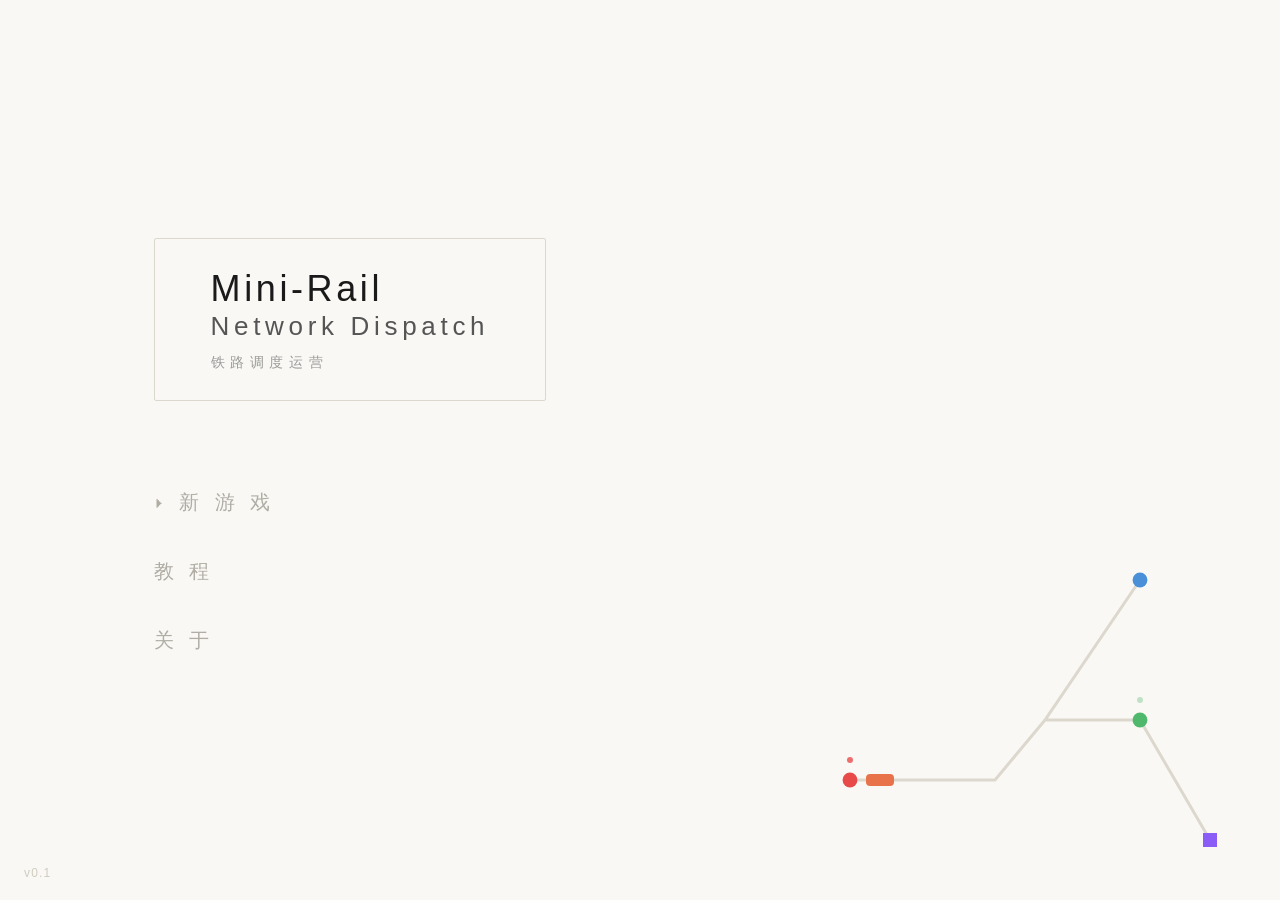
==== index.html @ c8d8d37e "fix: 滑块改用内联oninput替代addEventListener + 存档保存GRID_W/H - cfg-stations/cfg-mapscale 改用 HTML oninput 属性触发" ====
<!DOCTYPE html>
<html lang="zh-CN">
<head>
<meta charset="UTF-8">
<meta name="viewport" content="width=device-width, initial-scale=1.0">
<title>Mini Rail Operations</title>
<link rel="stylesheet" href="style.css">
</head>
<body>

<div id="main-menu" class="menu-overlay">
  <canvas id="menu-canvas"></canvas>
  <div class="menu-content">
    <div class="menu-title-box">
      <div class="menu-title-en1">Mini-Rail</div>
      <div class="menu-title-en2">Network Dispatch</div>
      <div class="menu-title-cn">铁路调度运营</div>
    </div>
    <div class="menu-buttons">
      <button id="menu-new-game" class="menu-btn">&#x2023; 新 游 戏</button>
      <button id="menu-continue" class="menu-btn hidden">继 续 游 戏</button>
      <button id="menu-tutorial" class="menu-btn">教 程</button>
      <button id="menu-settings" class="menu-btn">关 于</button>
    </div>
    <div id="map-config" class="map-config hidden">
      <div class="config-header">新 游 戏</div>
      <div class="config-row">
        <span>山地</span>
        <input type="range" id="cfg-mountain" min="0" max="50" value="20">
        <span id="cfg-mountain-val">20%</span>
      </div>
      <div class="config-row">
        <span>河流</span>
        <input type="range" id="cfg-river" min="0" max="50" value="20">
        <span id="cfg-river-val">20%</span>
      </div>
      <div class="config-row">
        <span>平原</span>
        <span id="cfg-plain-val">60%</span>
      </div>
      <div class="config-row config-future config-section-label">
        ─── 高级选项 ───
      </div>
      <div class="config-row">
        <span>车站</span>
        <input type="range" id="cfg-stations" min="3" max="8" value="4" step="1"
          oninput="cfgStationsVal()">
        <span id="cfg-stations-val">4 个</span>
      </div>
      <div class="config-row">
        <span>地图</span>
        <input type="range" id="cfg-mapscale" min="2" max="10" value="3" step="1"
          oninput="cfgMapscaleVal()">
        <span id="cfg-mapscale-val">57×43</span>
      </div>
      <div class="config-btns">
        <button id="cfg-start" class="menu-btn">开 始 游 戏</button>
        <button id="cfg-back" class="menu-btn">返 回</button>
      </div>
    </div>
    <div class="menu-version">v0.1</div>
  </div>
  <div id="confirm-newgame" class="confirm-overlay hidden">
    <div class="confirm-panel">
      <p>已有存档，开始新游戏将覆盖进度，是否继续？</p>
      <div class="confirm-btns">
        <button id="confirm-yes" class="menu-btn">确 定</button>
        <button id="confirm-no" class="menu-btn">取 消</button>
      </div>
    </div>
  </div>
</div>

<div id="top-bar">
  <button id="btn-settings" title="设置">⚙</button>
  <span id="gold-label">资金: <strong id="gold-val">500</strong></span>
  <span id="delivered-label">今日: <strong id="delivered-val">0</strong> 人</span>
  <span id="day-label">周期: <strong id="day-val">1</strong></span>
  <div id="time-control">
    <span id="time-display">⏱ --:--</span>
    <button id="time-dropdown-btn">▾</button>
    <div id="time-dropdown" class="hidden">
      <button id="btn-pause">暂停</button>
      <div class="speed-btns">
        <button id="btn-speed1" class="speed-btn active-speed">1x</button>
        <button id="btn-speed2" class="speed-btn">2x</button>
        <button id="btn-speed3" class="speed-btn">3x</button>
        <button id="btn-speed5" class="speed-btn">5x</button>
        <button id="btn-speed10" class="speed-btn">10x</button>
      </div>
    </div>
  </div>
</div>

<div id="main-area">
  <div id="sidebar">
    <div id="shop-panel">
      <h3>商店</h3>
      <div class="shop-item">
        <div class="shop-row">
          <span>轨道碎片</span>
          <span class="shop-val"><strong id="res-track">30</strong></span>
          <span class="price-text">10g</span>
        </div>
        <div class="shop-row shop-btns">
          <button class="buy-btn" data-resource="trackFragment" data-count="1">1</button>
          <button class="buy-btn" data-resource="trackFragment" data-count="5">5</button>
          <button class="buy-btn" data-resource="trackFragment" data-count="10">10</button>
        </div>
      </div>
      <div class="shop-item">
        <div class="shop-row">
          <span>站台组件</span>
          <span class="shop-val"><strong id="res-platform">5</strong></span>
          <span class="price-text">30g</span>
        </div>
        <div class="shop-row shop-btns">
          <button class="buy-btn" data-resource="platformComponent" data-count="1">1</button>
          <button class="buy-btn" data-resource="platformComponent" data-count="5">5</button>
          <button class="buy-btn" data-resource="platformComponent" data-count="10">10</button>
        </div>
      </div>
      <div class="shop-item">
        <div class="shop-row">
          <span>车厢库存</span>
          <span class="shop-val"><strong id="res-wagon">4</strong></span>
          <span class="price-text">50g</span>
        </div>
        <div class="shop-row shop-btns">
          <button class="buy-btn" data-resource="wagon" data-count="1">1</button>
          <button class="buy-btn" data-resource="wagon" data-count="5">5</button>
          <button class="buy-btn" data-resource="wagon" data-count="10">10</button>
        </div>
      </div>
      <div class="shop-row">
        <span>当前资金</span>
        <span class="shop-val"><strong id="sidebar-gold">500</strong>g</span>
      </div>
    </div>
  </div>

  <canvas id="game-canvas"></canvas>
<div id="right-panel" class="hidden"></div>
</div>

<div id="bottom-bar">
  <button id="tool-track" class="tool-btn build-only active">铺轨</button>
  <button id="tool-platform" class="tool-btn build-only">站台</button>
  <button id="tool-eraser" class="tool-btn build-only">拆除</button>
  <span id="operate-tools" class="hidden">
    <button id="btn-operate-stop" class="tool-btn">启停</button>
    <button id="btn-operate-reverse" class="tool-btn">调头</button>
  </span>
  <button id="btn-start-day" class="primary-btn bottom-start-btn build-only" style="margin-left:auto">开始运营 ▸</button>
</div>

<div id="overlay" class="overlay hidden">

  <div id="settlement-panel" class="panel hidden">
    <h2>结算</h2>
    <p>今日运送: <strong id="settle-delivered">0</strong> 人</p>
    <p>收入: <strong id="settle-income">0</strong> 金</p>
    <p>维护费: <strong id="settle-maintenance">30</strong> 金</p>
    <hr>
    <p>当前资金: <strong id="settle-gold">500</strong> 金</p>
    <button id="btn-settle-continue" class="primary-btn">下一周期 ▸</button>
  </div>

  <div id="gameover-panel" class="panel hidden">
    <h2>破产！</h2>
    <p>总运送: <strong id="gameover-total">0</strong> 人</p>
    <p>存活周期: <strong id="gameover-days">1</strong></p>
    <button id="btn-restart" class="primary-btn secondary">重新开始</button>
  </div>
</div>

<div id="settings-overlay" class="overlay hidden">
  <div id="settings-panel" class="settings-panel">
    <h2>⚙ 设置</h2>
    <div class="settings-tabs">
      <button class="settings-tab active" data-tab="tab-save">存档</button>
      <button class="settings-tab" data-tab="tab-game">游戏</button>
      <button class="settings-tab" data-tab="tab-ui">界面</button>
    </div>
    <div id="tab-save" class="settings-content">
      <button id="btn-manual-save" class="settings-btn">💾 手动保存</button>
      <hr>
      <label>导出存档</label>
      <textarea id="ta-export" class="settings-ta" readonly></textarea>
      <button id="btn-copy-export" class="settings-btn">📋 一键复制</button>
      <hr>
      <label>导入存档</label>
      <textarea id="ta-import" class="settings-ta" placeholder="在此粘贴 Base64 存档文本..."></textarea>
      <button id="btn-confirm-import" class="settings-btn">确认导入</button>
      <hr>
      <button id="btn-delete-save" class="settings-btn danger">删除存档</button>
      <button id="btn-reset-game" class="settings-btn danger">重置游戏</button>
    </div>
    <div id="tab-game" class="settings-content hidden">暂未开放</div>
    <div id="tab-ui" class="settings-content hidden">暂未开放</div>
    <br>
    <button id="btn-settings-close" class="settings-btn">关闭</button>
  </div>
</div>

<script src="js/gameState.js"></script>
<script src="js/terrain.js"></script>
<script src="js/menuDecor.js"></script>
<script src="js/gridGraph.js"></script>
<script src="js/station.js"></script>
<script src="js/train.js"></script>
<script src="js/renderer.js"></script>
<script src="js/input.js"></script>
<script src="js/ui.js"></script>
<script src="js/main.js"></script>
</body>
</html>
---- style.css ----
* { margin: 0; padding: 0; box-sizing: border-box; }

body {
  background: #F5F0E8;
  font-family: 'Helvetica Neue', Arial, sans-serif;
  overflow: hidden;
  display: flex;
  flex-direction: column;
  height: 100vh;
  user-select: none;
}

#top-bar {
  display: flex;
  align-items: center;
  gap: 24px;
  padding: 8px 16px;
  background: #F5F0E8;
  border-bottom: 1px solid #D8D0C0;
  font-size: 14px;
  color: #555;
  flex-shrink: 0;
  z-index: 10;
}
#top-bar strong { color: #333; }

#btn-settings {
  width: 28px; height: 28px;
  border: none; background: none;
  font-size: 18px; cursor: pointer;
  color: #888; padding: 0;
  line-height: 1;
}
#btn-settings:hover { color: #333; }

#time-control {
  margin-left: auto;
  position: relative;
  display: flex;
  align-items: center;
  gap: 4px;
  cursor: pointer;
}
#time-display { font-size: 16px; font-weight: bold; color: #333; }
#time-dropdown-btn { background: none; border: none; font-size: 12px; cursor: pointer; color: #888; }
#time-dropdown-btn:hover { color: #333; }

#time-dropdown {
  position: absolute;
  top: 100%;
  right: 0;
  background: #FFF;
  border: 1px solid #D8D0C0;
  border-radius: 6px;
  padding: 8px 0;
  min-width: 100px;
  box-shadow: 0 2px 8px rgba(0,0,0,0.1);
  z-index: 20;
}
#time-dropdown button {
  display: block;
  width: 100%;
  padding: 6px 16px;
  border: none;
  background: none;
  text-align: left;
  cursor: pointer;
  font-size: 13px;
}
#time-dropdown button:hover { background: #F5F0E8; }
.speed-btns { display: flex; border-top: 1px solid #EEE; margin-top: 4px; padding-top: 4px; }
.speed-btn { flex: 1; text-align: center; padding: 4px 8px; font-size: 12px; }
.active-speed { color: #E8734A; font-weight: bold; }

#main-area {
  display: flex;
  flex: 1;
  overflow: hidden;
  position: relative;
}

#sidebar {
  width: 200px;
  background: #F5F0E8;
  border-right: 1px solid #D8D0C0;
  padding: 16px 10px;
  display: flex;
  flex-direction: column;
  flex-shrink: 0;
  z-index: 5;
}

#shop-panel h3 {
  font-size: 14px;
  color: #333;
  margin-bottom: 12px;
  padding-bottom: 8px;
  border-bottom: 1px solid #E0D8C8;
}

#shop-panel { flex: 1; }

.shop-item { margin-bottom: 8px; }

.shop-row {
  display: flex;
  align-items: center;
  gap: 4px;
  margin: 3px 0;
  font-size: 12px;
  color: #666;
}

.shop-row > span:first-child { width: 52px; flex-shrink: 0; }
.shop-val { min-width: 20px; text-align: right; font-size: 12px; }
.shop-val strong { color: #333; }

.price-text { font-size: 10px; color: #999; width: 24px; text-align: right; }

.shop-btns { gap: 6px; margin-top: 2px; justify-content: space-between; display: flex; }

.buy-btn {
  padding: 2px 8px;
  border: 1px solid #50B86C;
  border-radius: 3px;
  background: #FFF;
  color: #50B86C;
  cursor: pointer;
  font-size: 11px;
  white-space: nowrap;
  flex: 1;
  text-align: center;
}
.buy-btn:hover { background: #F0FFF4; }
.buy-btn:disabled { opacity: 0.3; cursor: default; }

.primary-btn {
  padding: 8px 20px;
  border: none;
  border-radius: 4px;
  background: #E8734A;
  color: #FFF;
  cursor: pointer;
  font-size: 13px;
  font-weight: bold;
}
.primary-btn:hover { background: #D06040; }
.primary-btn.secondary { background: #555; }
.primary-btn.secondary:hover { background: #444; }

.bottom-start-btn {
  margin-top: 0;
  padding: 6px 16px;
  font-size: 13px;
}

#game-canvas {
  display: block;
  cursor: crosshair;
  position: absolute;
  top: 0;
  bottom: 0;
}

#bottom-bar {
  display: flex;
  align-items: center;
  gap: 8px;
  padding: 8px 16px;
  background: #F5F0E8;
  border-top: 1px solid #D8D0C0;
  flex-shrink: 0;
  z-index: 10;
}
.tool-btn {
  padding: 6px 16px;
  border: 1px solid #D8D0C0;
  border-radius: 4px;
  background: #FFF;
  cursor: pointer;
  font-size: 13px;
  color: #555;
}
.tool-btn:hover { border-color: #bbb; }
.tool-btn.active { background: #555; color: #FFF; border-color: #555; }

.hidden { display: none !important; }

.overlay {
  position: fixed;
  top: 0; left: 0; right: 0; bottom: 0;
  background: rgba(0,0,0,0.15);
  display: flex;
  align-items: center;
  justify-content: center;
  z-index: 100;
}
.panel {
  background: #FFF;
  border-radius: 8px;
  padding: 24px 32px;
  min-width: 280px;
  box-shadow: 0 4px 16px rgba(0,0,0,0.15);
}
.panel h2 { font-size: 16px; margin-bottom: 12px; color: #333; }
.panel p { font-size: 13px; color: #555; margin: 4px 0; }
.panel strong { color: #333; }
.panel hr { border: none; border-top: 1px solid #EEE; margin: 8px 0; }

.depot-train-item {
  display: flex;
  align-items: center;
  justify-content: space-between;
  padding: 6px 0;
  font-size: 13px;
  border-bottom: 1px solid #EEE;
  cursor: pointer;
}
.depot-train-item span { color: #555; }

.back-btn {
  display: block;
  margin-top: 8px;
  padding: 6px 0;
  border: none;
  background: none;
  color: #999;
  cursor: pointer;
  font-size: 13px;
  text-align: center;
  width: 100%;
}
.back-btn:hover { color: #555; }

#right-panel {
  position: fixed;
  right: 12px;
  bottom: 52px;
  background: rgba(40,40,40,0.92);
  color: #FFF;
  font-size: 12px;
  line-height: 18px;
  padding: 10px 14px;
  border-radius: 6px;
  z-index: 50;
  width: 20vw;
  max-width: 260px;
  height: 50vh;
  overflow-y: auto;
  pointer-events: auto;
}
#right-panel b { color: #E8734A; }
#right-panel button {
  background: none;
  border: 1px solid #888;
  border-radius: 3px;
  color: #FFF;
  cursor: pointer;
  font-size: 10px;
  padding: 1px 6px;
  margin: 1px 2px;
}
#right-panel button:hover { border-color: #E8734A; }
#right-panel hr { border: none; border-top: 1px solid #555; margin: 4px 0; }

.settings-panel {
  background: #FFF;
  border-radius: 8px;
  padding: 20px 24px;
  min-width: 360px;
  max-width: 420px;
  box-shadow: 0 4px 16px rgba(0,0,0,0.15);
  max-height: 80vh;
  overflow-y: auto;
}
.settings-panel h2 { font-size: 16px; margin-bottom: 14px; color: #333; }

.settings-tabs {
  display: flex; gap: 0;
  border-bottom: 1px solid #D8D0C0;
  margin-bottom: 16px;
}
.settings-tab {
  padding: 6px 18px;
  border: none; background: none;
  cursor: pointer; font-size: 13px;
  color: #888;
  border-bottom: 2px solid transparent;
}
.settings-tab.active { color: #333; border-bottom-color: #E8734A; font-weight: bold; }
.settings-tab:hover { color: #555; }

.settings-content label { font-size: 12px; color: #888; display: block; margin-top: 8px; margin-bottom: 4px; }
.settings-ta {
  width: 100%; min-height: 60px;
  border: 1px solid #D8D0C0;
  border-radius: 4px; padding: 6px 8px;
  font-size: 11px; font-family: monospace;
  resize: vertical; box-sizing: border-box;
  color: #555;
}

.settings-btn {
  display: inline-block;
  margin: 4px 4px 4px 0;
  padding: 5px 14px;
  border: 1px solid #D8D0C0;
  border-radius: 4px;
  background: #FFF;
  cursor: pointer;
  font-size: 12px;
  color: #555;
}
.settings-btn:hover { background: #F5F0E8; }
.settings-btn.danger { color: #E84A4A; border-color: #E84A4A; }
.settings-btn.danger:hover { background: #FFF0F0; }
.settings-content hr { border: none; border-top: 1px solid #EEE; margin: 10px 0; }

/* ── 主菜单 ── */
.menu-overlay {
  position: fixed; inset: 0;
  background: #F9F8F4;
  z-index: 200;
  display: flex;
  align-items: center;
  justify-content: flex-start;
  padding-left: 12%;
  transition: opacity 0.4s;
}
.menu-overlay.fade-out { opacity: 0; pointer-events: none; }

.menu-content { text-align: left; }

.menu-title-box {
  border: 1px solid #DDD8CE;
  border-radius: 2px;
  padding: 28px 56px;
  margin-bottom: 72px;
  display: inline-block;
}
.menu-title-en1 {
  font-size: 36px;
  font-weight: 400;
  letter-spacing: 0.1em;
  color: #1A1A1A;
  line-height: 1.2;
}
.menu-title-en2 {
  font-size: 26px;
  font-weight: 300;
  letter-spacing: 0.18em;
  color: #555;
  line-height: 1.3;
}
.menu-title-cn {
  font-size: 14px;
  font-weight: 300;
  letter-spacing: 0.4em;
  color: #999;
  margin-top: 10px;
}

.menu-buttons {
  display: flex;
  flex-direction: column;
  align-items: flex-start;
  gap: 26px;
  margin-top: 8px;
}
.menu-btn {
  font-size: 20px;
  font-weight: 300;
  letter-spacing: 0.25em;
  color: #B0ADA5;
  background: none;
  border: none;
  cursor: pointer;
  padding: 8px 0;
  transition: color 0.2s;
}
.menu-btn:hover  { color: #2D2D2D; }
.menu-btn:active { color: #E8734A; }

#menu-canvas {
  position: fixed;
  bottom: 0;
  right: 0;
  width: 500px;
  height: 380px;
  pointer-events: none;
  z-index: 201;
}

.menu-version {
  position: fixed;
  bottom: 20px;
  left: 24px;
  font-size: 12px;
  font-weight: 300;
  color: #D0CCC0;
  letter-spacing: 0.1em;
}

/* ── 新游戏确认弹窗 ── */
.confirm-overlay {
  position: fixed; inset: 0;
  background: rgba(0,0,0,0.08);
  z-index: 210;
  display: flex;
  align-items: center;
  justify-content: center;
}
.confirm-panel {
  background: #FFF;
  border-radius: 4px;
  padding: 28px 36px 20px;
  max-width: 320px;
  text-align: center;
}
.confirm-panel p {
  font-size: 14px;
  font-weight: 300;
  color: #555;
  line-height: 1.7;
  margin-bottom: 20px;
}
.confirm-btns {
  display: flex;
  justify-content: center;
  gap: 36px;
}

/* ── 地图设置面板 ── */
.map-config {
  margin-top: 0;
}
.config-header {
  font-size: 28px;
  font-weight: 300;
  letter-spacing: 0.2em;
  color: #2D2D2D;
  margin-bottom: 56px;
}
.config-row {
  display: flex;
  align-items: center;
  gap: 20px;
  margin: 20px 0;
  font-size: 16px;
  font-weight: 300;
  color: #555;
}
.config-row > span:first-child {
  width: 40px;
  text-align: left;
  flex-shrink: 0;
}
.config-row input[type="range"] {
  width: 260px;
  accent-color: #E8734A;
  cursor: pointer;
}
.config-row input[type="range"]::-webkit-slider-runnable-track {
  height: 2px;
  background: #DDD8CE;
  border-radius: 1px;
}
.config-row input[type="range"]::-webkit-slider-thumb {
  -webkit-appearance: none;
  width: 14px;
  height: 14px;
  border-radius: 50%;
  background: #E8734A;
  margin-top: -6px;
  cursor: pointer;
}
.config-future {
  margin-top: 24px;
  margin-bottom: 8px;
  font-size: 12px;
  color: #CCC;
  letter-spacing: 0.15em;
  justify-content: center;
}
.config-btns {
  display: flex;
  flex-direction: column;
  align-items: flex-start;
  gap: 24px;
  margin-top: 40px;
}
.config-btns .menu-btn {
  font-size: 20px;
  font-weight: 300;
  letter-spacing: 0.2em;
  color: #B0ADA5;
}
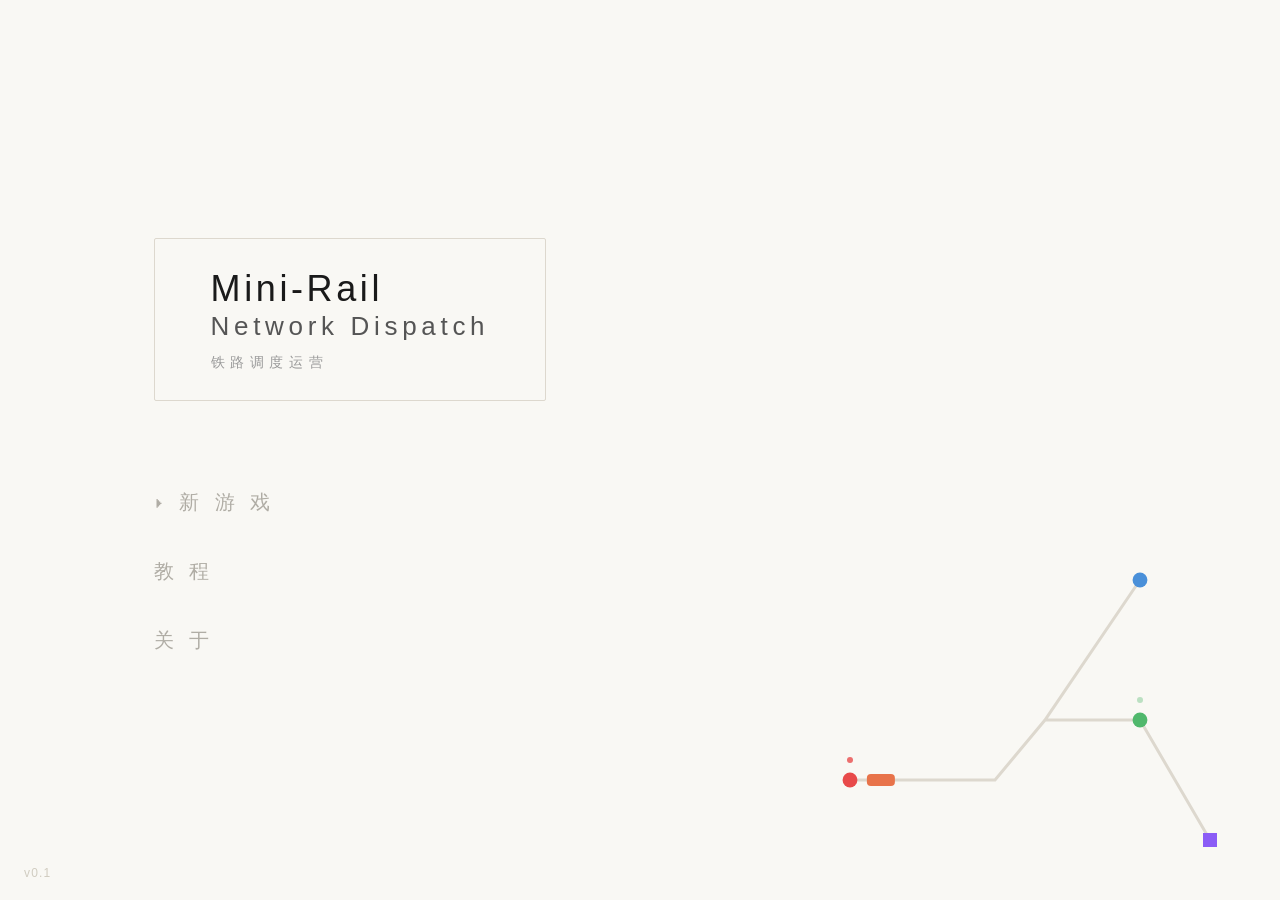
==== commit 91457051: "满意度系统: 积压扣减+结算恢复+车站级人数渲染颜色闪烁+gameover" ====
--- a/index.html
+++ b/index.html
@@ -74,6 +74,7 @@
 <div id="top-bar">
   <button id="btn-settings" title="设置">⚙</button>
   <span id="gold-label">资金: <strong id="gold-val">500</strong></span>
+  <span id="satisfaction-label" style="color:#50B86C">🙂 <strong id="satisfaction-val">100%</strong></span>
   <span id="delivered-label">今日: <strong id="delivered-val">0</strong> 人</span>
   <span id="day-label">周期: <strong id="day-val">1</strong></span>
   <div id="time-control">
--- a/style.css
+++ b/style.css
@@ -32,6 +32,33 @@
   line-height: 1;
 }
 #btn-settings:hover { color: #333; }
+
+.satisfaction-high { color: #50B86C !important; }
+.satisfaction-mid { color: #E8A840 !important; }
+.satisfaction-low { color: #E84A4A !important; }
+
+.satisfaction-alert {
+  position: fixed;
+  top: 30%;
+  left: 50%;
+  transform: translate(-50%, 0);
+  color: #E84A4A;
+  font-size: 14px;
+  font-weight: bold;
+  pointer-events: none;
+  z-index: 60;
+  animation: satisfactionFloat 1.5s ease-out forwards;
+}
+@keyframes satisfactionFloat {
+  0% { opacity: 1; transform: translate(-50%, 0); }
+  100% { opacity: 0; transform: translate(-50%, -30px); }
+}
+
+.satisfaction-blink { animation: blink 0.5s infinite; }
+@keyframes blink {
+  0%, 100% { opacity: 1; }
+  50% { opacity: 0.3; }
+}
 
 #time-control {
   margin-left: auto;
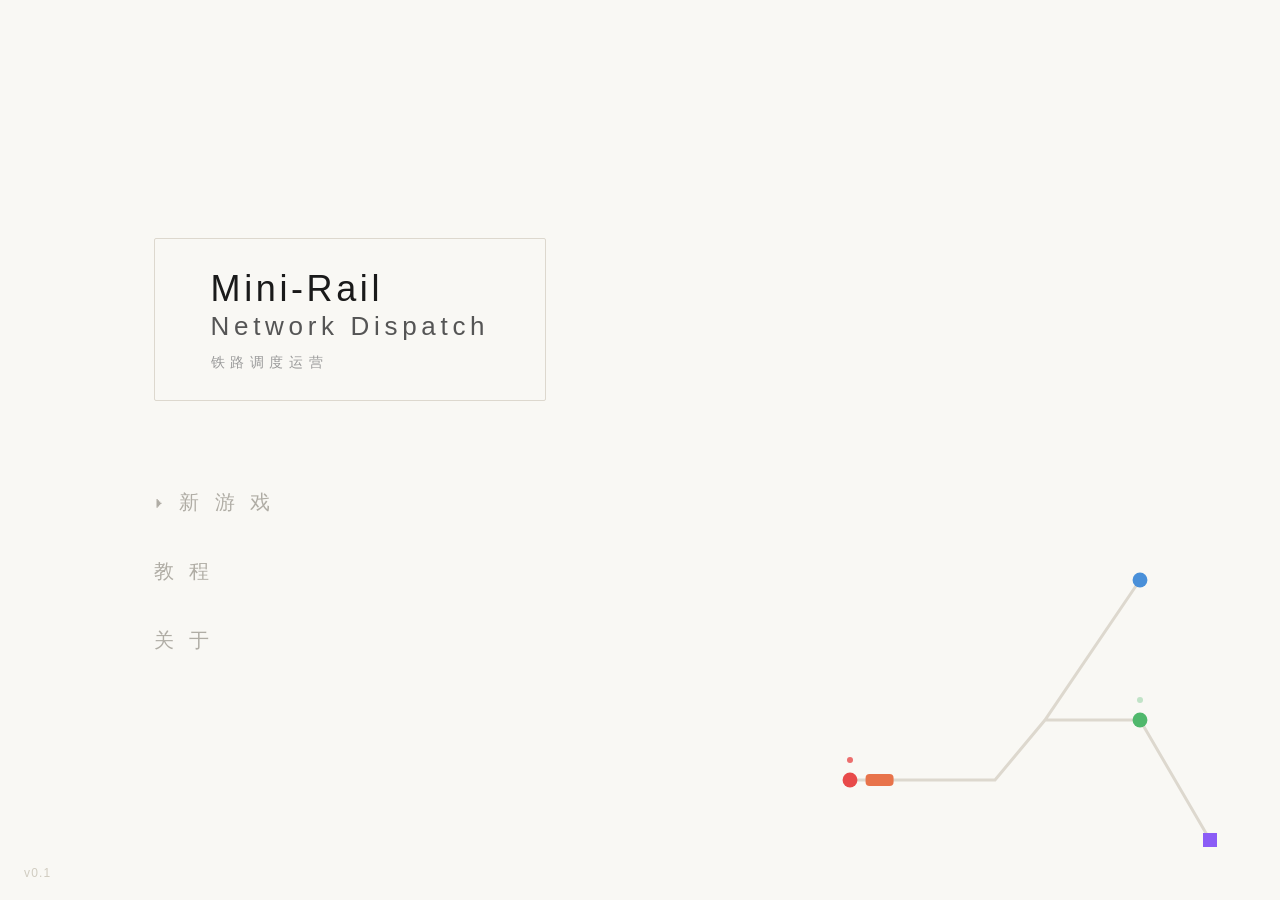
==== commit 3c120a24: "满意度: 每游戏小时扣减+dayTime600+结算显示变动+删实时提示+存储字段" ====
--- a/index.html
+++ b/index.html
@@ -162,6 +162,7 @@
     <p>今日运送: <strong id="settle-delivered">0</strong> 人</p>
     <p>收入: <strong id="settle-income">0</strong> 金</p>
     <p>维护费: <strong id="settle-maintenance">30</strong> 金</p>
+    <p>满意度: <strong id="settle-satisfaction">100%</strong></p>
     <hr>
     <p>当前资金: <strong id="settle-gold">500</strong> 金</p>
     <button id="btn-settle-continue" class="primary-btn">下一周期 ▸</button>
--- a/style.css
+++ b/style.css
@@ -36,23 +36,6 @@
 .satisfaction-high { color: #50B86C !important; }
 .satisfaction-mid { color: #E8A840 !important; }
 .satisfaction-low { color: #E84A4A !important; }
-
-.satisfaction-alert {
-  position: fixed;
-  top: 30%;
-  left: 50%;
-  transform: translate(-50%, 0);
-  color: #E84A4A;
-  font-size: 14px;
-  font-weight: bold;
-  pointer-events: none;
-  z-index: 60;
-  animation: satisfactionFloat 1.5s ease-out forwards;
-}
-@keyframes satisfactionFloat {
-  0% { opacity: 1; transform: translate(-50%, 0); }
-  100% { opacity: 0; transform: translate(-50%, -30px); }
-}
 
 .satisfaction-blink { animation: blink 0.5s infinite; }
 @keyframes blink {
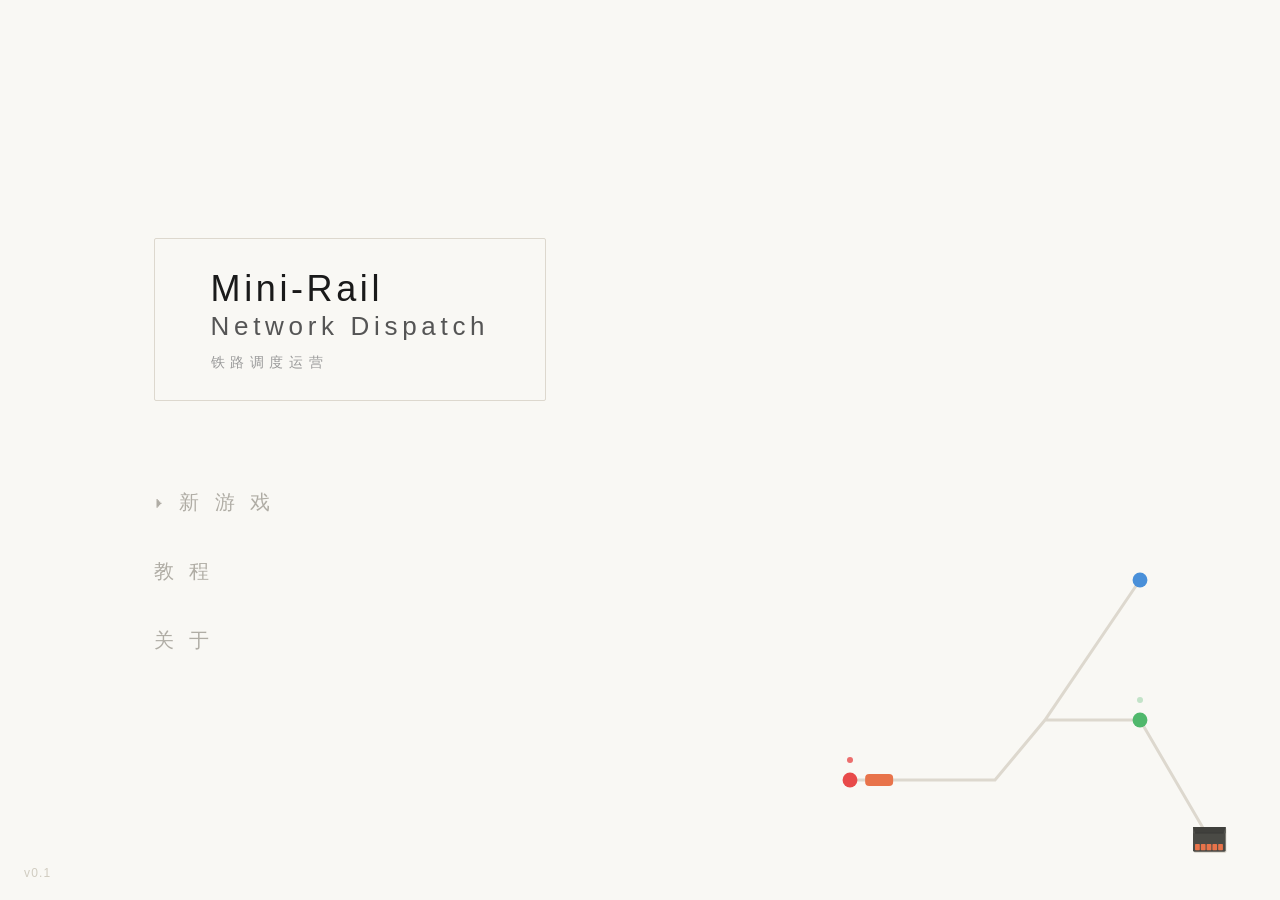
==== commit 57ac7669: "修复: 结算清trail防瞬移+时间区整体可点下拉菜单" ====
--- a/index.html
+++ b/index.html
@@ -78,8 +78,7 @@
   <span id="delivered-label">今日: <strong id="delivered-val">0</strong> 人</span>
   <span id="day-label">周期: <strong id="day-val">1</strong></span>
   <div id="time-control">
-    <span id="time-display">⏱ --:--</span>
-    <button id="time-dropdown-btn">▾</button>
+    <span id="time-display">⏱ --:-- ▾</span>
     <div id="time-dropdown" class="hidden">
       <button id="btn-pause">暂停</button>
       <div class="speed-btns">
--- a/style.css
+++ b/style.css
@@ -51,9 +51,11 @@
   gap: 4px;
   cursor: pointer;
 }
-#time-display { font-size: 16px; font-weight: bold; color: #333; }
-#time-dropdown-btn { background: none; border: none; font-size: 12px; cursor: pointer; color: #888; }
-#time-dropdown-btn:hover { color: #333; }
+#time-display {
+  font-size: 16px; font-weight: bold; color: #333;
+  cursor: pointer; padding: 2px 6px; user-select: none;
+}
+#time-display:hover { background: #EDE8E0; border-radius: 4px; }
 
 #time-dropdown {
   position: absolute;
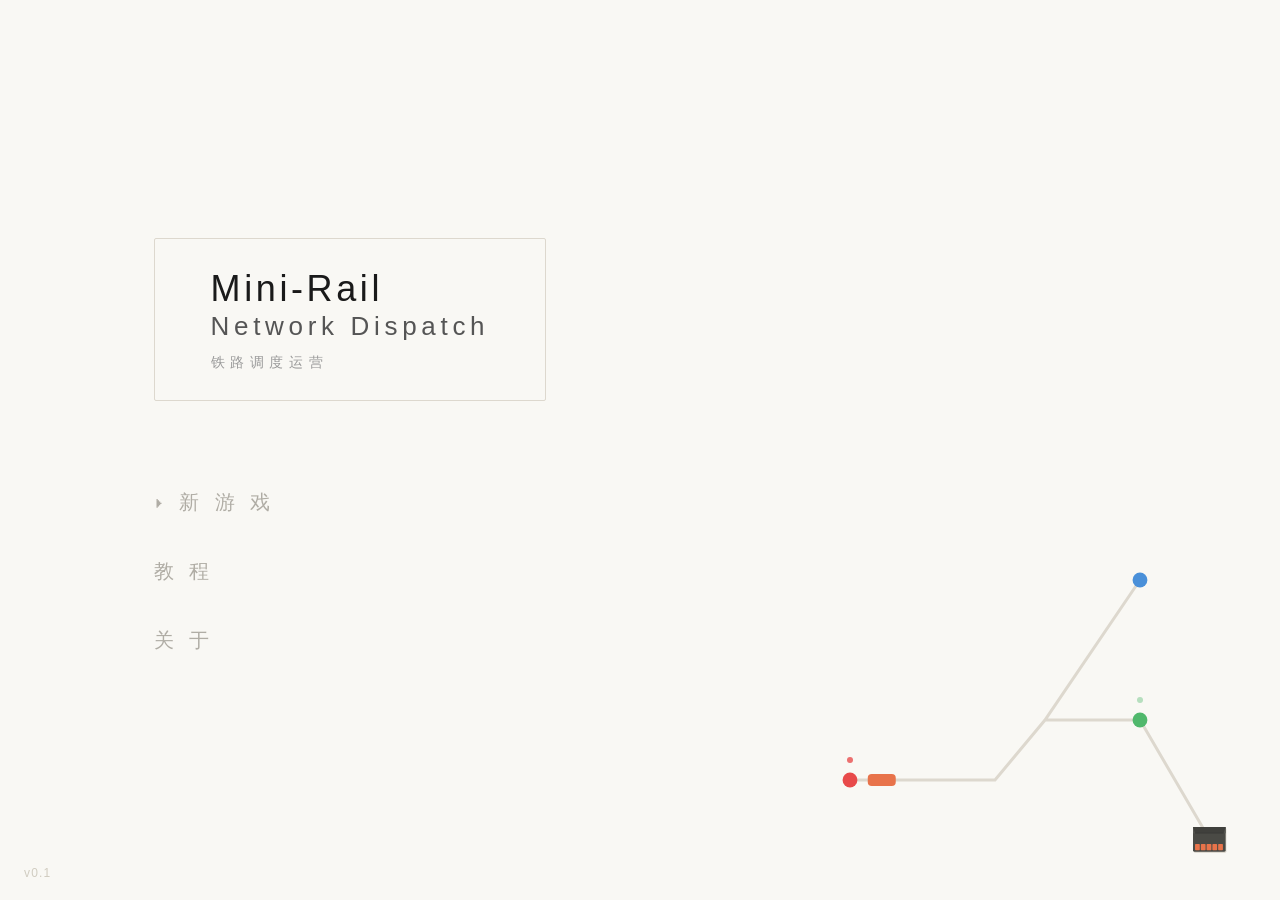
==== commit 8e776968: "初始配置: 资金100+轨道50站台4车厢2+空编组+￥符号+发车验证" ====
--- a/index.html
+++ b/index.html
@@ -73,7 +73,7 @@
 
 <div id="top-bar">
   <button id="btn-settings" title="设置">⚙</button>
-  <span id="gold-label">资金: <strong id="gold-val">500</strong></span>
+  <span id="gold-label">资金: <strong id="gold-val">￥100</strong></span>
   <span id="satisfaction-label" style="color:#50B86C">🙂 <strong id="satisfaction-val">100%</strong></span>
   <span id="delivered-label">今日: <strong id="delivered-val">0</strong> 人</span>
   <span id="day-label">周期: <strong id="day-val">1</strong></span>
@@ -134,7 +134,7 @@
       </div>
       <div class="shop-row">
         <span>当前资金</span>
-        <span class="shop-val"><strong id="sidebar-gold">500</strong>g</span>
+        <span class="shop-val"><strong id="sidebar-gold">￥100</strong></span>
       </div>
     </div>
   </div>
@@ -159,11 +159,11 @@
   <div id="settlement-panel" class="panel hidden">
     <h2>结算</h2>
     <p>今日运送: <strong id="settle-delivered">0</strong> 人</p>
-    <p>收入: <strong id="settle-income">0</strong> 金</p>
-    <p>维护费: <strong id="settle-maintenance">30</strong> 金</p>
+    <p>收入: <strong id="settle-income">￥0</strong></p>
+    <p>维护费: <strong id="settle-maintenance">￥30</strong></p>
+    <p>当前资金: <strong id="settle-gold">￥100</strong></p>
     <p>满意度: <strong id="settle-satisfaction">100%</strong></p>
     <hr>
-    <p>当前资金: <strong id="settle-gold">500</strong> 金</p>
     <button id="btn-settle-continue" class="primary-btn">下一周期 ▸</button>
   </div>
 
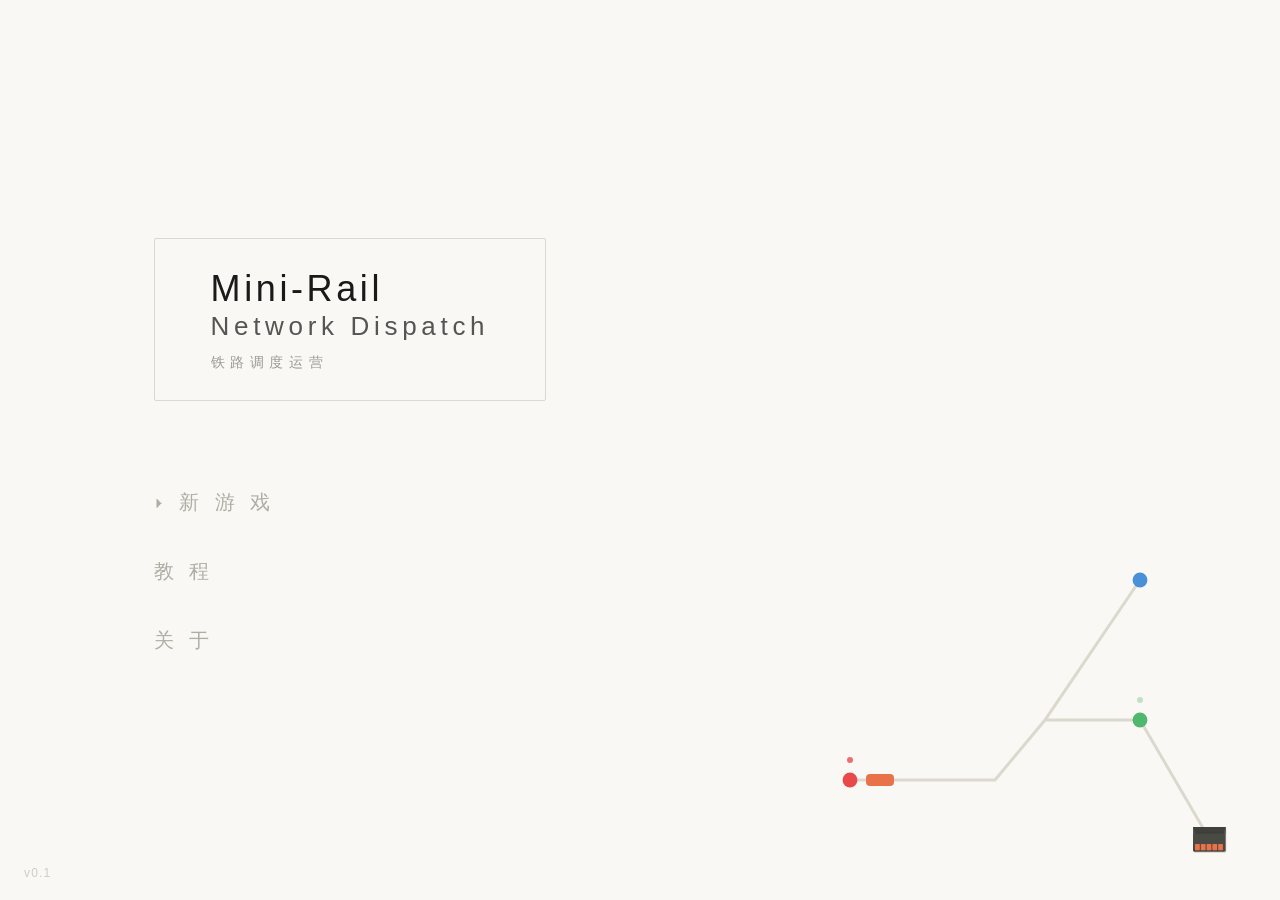
==== commit 0b14907e: "feat: 交互式教程系统 — 19步引导完整铁路调度入门 新增: - js/tutorial/tutorialData.js — 教程数据（固定地图预设、19步文案、检查条件） - js/tutor" ====
--- a/index.html
+++ b/index.html
@@ -143,6 +143,24 @@
 <div id="right-panel" class="hidden"></div>
 </div>
 
+<canvas id="tutorial-spotlight" class="hidden"></canvas>
+<div id="tutorial-bubble" class="hidden">
+  <div id="tutorial-text"></div>
+  <div id="tutorial-dots"></div>
+</div>
+<button id="tutorial-skip" class="hidden">跳过教程 →</button>
+
+<div id="tutorial-complete" class="hidden">
+  <div class="tc-panel">
+    <h2>教程完成！</h2>
+    <div id="tc-lines"></div>
+    <div class="tc-btns">
+      <button id="tc-menu" class="menu-btn">返回主菜单</button>
+      <button id="tc-freeplay" class="menu-btn">自由模式</button>
+    </div>
+  </div>
+</div>
+
 <div id="bottom-bar">
   <button id="tool-track" class="tool-btn build-only active">铺轨</button>
   <button id="tool-platform" class="tool-btn build-only">站台</button>
@@ -213,6 +231,8 @@
 <script src="js/renderer.js"></script>
 <script src="js/input.js"></script>
 <script src="js/ui.js"></script>
+<script src="js/tutorial/tutorialData.js"></script>
+<script src="js/tutorial/tutorial.js"></script>
 <script src="js/main.js"></script>
 </body>
 </html>
--- a/style.css
+++ b/style.css
@@ -506,4 +506,166 @@
   font-weight: 300;
   letter-spacing: 0.2em;
   color: #B0ADA5;
-} 
+}
+
+#tutorial-spotlight {
+  position: fixed;
+  top: 0; left: 0;
+  width: 100vw; height: 100vh;
+  z-index: 15;
+  pointer-events: none;
+}
+
+#tutorial-bubble {
+  position: fixed;
+  z-index: 18;
+  pointer-events: none;
+  max-width: 340px;
+  background: rgba(255, 255, 255, 0.94);
+  backdrop-filter: blur(8px);
+  border: 1px solid rgba(0,0,0,0.1);
+  border-radius: 12px;
+  padding: 16px 20px 12px;
+  box-shadow: 0 4px 24px rgba(0,0,0,0.15);
+  font-size: 14px;
+  line-height: 1.6;
+  color: #333;
+}
+
+.tut-bubble-enter {
+  animation: tutBubbleIn 0.35s cubic-bezier(0.16, 1, 0.3, 1);
+}
+
+@keyframes tutBubbleIn {
+  from { opacity: 0; transform: translateY(8px); }
+  to   { opacity: 1; transform: translateY(0); }
+}
+
+#tutorial-bubble .tut-hl {
+  color: #D4830A;
+  font-weight: 600;
+}
+
+#tutorial-text { margin-bottom: 8px; }
+
+#tutorial-dots {
+  display: flex;
+  gap: 6px;
+  justify-content: center;
+  padding-top: 2px;
+}
+
+.tdot {
+  width: 7px; height: 7px;
+  border-radius: 50%;
+  background: #D8D0C0;
+  display: inline-block;
+}
+.tdot.done    { background: #A0A090; }
+.tdot.current { background: #C8960C; box-shadow: 0 0 6px rgba(200,150,12,0.5); animation: tdotPulse 1.2s ease-in-out infinite; }
+
+@keyframes tdotPulse {
+  0%, 100% { transform: scale(1); opacity: 1; }
+  50%      { transform: scale(1.35); opacity: 0.6; }
+}
+
+#tutorial-bubble.arrow-top::after,
+#tutorial-bubble.arrow-bottom::after,
+#tutorial-bubble.arrow-left::after,
+#tutorial-bubble.arrow-right::after {
+  content: '';
+  position: absolute;
+  width: 0; height: 0;
+}
+
+#tutorial-bubble.arrow-top::after {
+  top: -8px;
+  left: 50%;
+  margin-left: -8px;
+  border-left: 8px solid transparent;
+  border-right: 8px solid transparent;
+  border-bottom: 8px solid rgba(255,255,255,0.94);
+}
+
+#tutorial-bubble.arrow-bottom::after {
+  bottom: -8px;
+  left: 50%;
+  margin-left: -8px;
+  border-left: 8px solid transparent;
+  border-right: 8px solid transparent;
+  border-top: 8px solid rgba(255,255,255,0.94);
+}
+
+#tutorial-bubble.arrow-left::after {
+  left: -8px;
+  top: 50%;
+  margin-top: -8px;
+  border-top: 8px solid transparent;
+  border-bottom: 8px solid transparent;
+  border-right: 8px solid rgba(255,255,255,0.94);
+}
+
+#tutorial-bubble.arrow-right::after {
+  right: -8px;
+  top: 50%;
+  margin-top: -8px;
+  border-top: 8px solid transparent;
+  border-bottom: 8px solid transparent;
+  border-left: 8px solid rgba(255,255,255,0.94);
+}
+
+#tutorial-skip {
+  position: fixed;
+  top: 50px;
+  right: 16px;
+  z-index: 25;
+  background: none;
+  border: none;
+  cursor: pointer;
+  font-size: 13px;
+  color: rgba(255,255,255,0.6);
+  font-family: inherit;
+  transition: color 0.2s;
+}
+#tutorial-skip:hover { color: #FFF; }
+
+#tutorial-complete {
+  position: fixed;
+  inset: 0;
+  z-index: 30;
+  background: rgba(0,0,0,0.55);
+  display: flex;
+  align-items: center;
+  justify-content: center;
+}
+.tc-panel {
+  background: #F5F0E8;
+  border-radius: 12px;
+  padding: 40px 48px;
+  text-align: center;
+  box-shadow: 0 8px 40px rgba(0,0,0,0.25);
+  animation: tutBubbleIn 0.4s cubic-bezier(0.16, 1, 0.3, 1);
+}
+.tc-panel h2 {
+  font-size: 24px;
+  font-weight: 300;
+  color: #333;
+  letter-spacing: 0.15em;
+  margin-bottom: 20px;
+}
+#tc-lines {
+  font-size: 15px;
+  color: #555;
+  line-height: 2;
+  margin-bottom: 32px;
+}
+.tc-btns {
+  display: flex;
+  gap: 20px;
+  justify-content: center;
+}
+.tc-btns .menu-btn {
+  font-size: 18px;
+  font-weight: 300;
+  letter-spacing: 0.15em;
+}
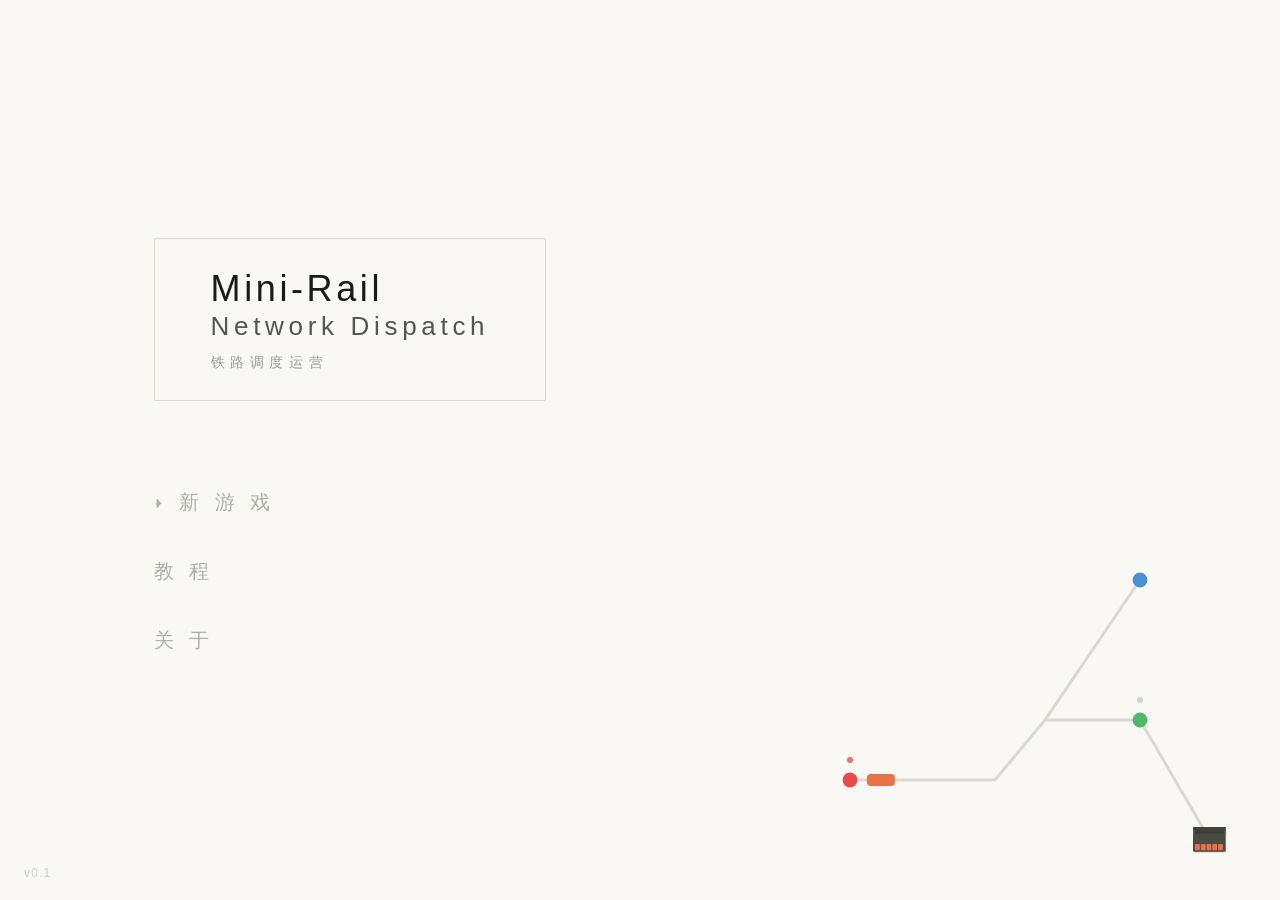
==== commit 95e67e04: "feat: 右下角信息面板重设计 — 米白主题+结构化排版 style.css: - #right-panel: 暗色→米白#F5F0E8, 边框#D8D0C0, 阴影 - 新增 .rp-header" ====
--- a/index.html
+++ b/index.html
@@ -98,9 +98,9 @@
       <h3>商店</h3>
       <div class="shop-item">
         <div class="shop-row">
-          <span>轨道碎片</span>
-          <span class="shop-val"><strong id="res-track">30</strong></span>
-          <span class="price-text">10g</span>
+          <span>轨道组件</span>
+          <span class="shop-val"><strong id="res-track">50</strong></span>
+          <span class="price-text">￥10</span>
         </div>
         <div class="shop-row shop-btns">
           <button class="buy-btn" data-resource="trackFragment" data-count="1">1</button>
@@ -111,8 +111,8 @@
       <div class="shop-item">
         <div class="shop-row">
           <span>站台组件</span>
-          <span class="shop-val"><strong id="res-platform">5</strong></span>
-          <span class="price-text">30g</span>
+          <span class="shop-val"><strong id="res-platform">4</strong></span>
+          <span class="price-text">￥30</span>
         </div>
         <div class="shop-row shop-btns">
           <button class="buy-btn" data-resource="platformComponent" data-count="1">1</button>
@@ -123,8 +123,8 @@
       <div class="shop-item">
         <div class="shop-row">
           <span>车厢库存</span>
-          <span class="shop-val"><strong id="res-wagon">4</strong></span>
-          <span class="price-text">50g</span>
+          <span class="shop-val"><strong id="res-wagon">2</strong></span>
+          <span class="price-text">￥50</span>
         </div>
         <div class="shop-row shop-btns">
           <button class="buy-btn" data-resource="wagon" data-count="1">1</button>
--- a/style.css
+++ b/style.css
@@ -248,12 +248,14 @@
   position: fixed;
   right: 12px;
   bottom: 52px;
-  background: rgba(40,40,40,0.92);
-  color: #FFF;
-  font-size: 12px;
+  background: #F5F0E8;
+  color: #555;
+  font-size: 13px;
   line-height: 18px;
-  padding: 10px 14px;
+  padding: 14px 16px;
   border-radius: 6px;
+  border: 1px solid #D8D0C0;
+  box-shadow: 0 2px 10px rgba(0,0,0,0.08);
   z-index: 50;
   width: 20vw;
   max-width: 260px;
@@ -261,19 +263,80 @@
   overflow-y: auto;
   pointer-events: auto;
 }
-#right-panel b { color: #E8734A; }
+.rp-header {
+  display: flex;
+  align-items: center;
+  gap: 7px;
+  font-size: 15px;
+  font-weight: 600;
+  color: #333;
+  margin-bottom: 6px;
+}
+.rp-dot {
+  width: 9px;
+  height: 9px;
+  border-radius: 50%;
+  flex-shrink: 0;
+}
+.rp-row .rp-dot {
+  width: 8px;
+  height: 8px;
+  vertical-align: middle;
+  margin-right: 3px;
+}
+.rp-key-stat {
+  font-size: 13px;
+  color: #555;
+  margin-bottom: 2px;
+}
+.rp-key-stat strong {
+  color: #333;
+  font-weight: 600;
+}
+.rp-stat {
+  font-size: 12px;
+  color: #888;
+  margin-top: 3px;
+}
+.rp-section-title {
+  font-size: 10px;
+  color: #AAA;
+  text-transform: uppercase;
+  letter-spacing: 0.08em;
+  margin-bottom: 3px;
+  margin-top: 2px;
+}
+.rp-row {
+  display: flex;
+  justify-content: space-between;
+  align-items: center;
+  font-size: 13px;
+  color: #555;
+  padding: 2px 0;
+}
+.rp-row strong {
+  color: #333;
+  font-weight: 600;
+}
+.rp-divider {
+  border: none;
+  border-top: 1px solid #E0D8C8;
+  margin: 8px 0;
+}
 #right-panel button {
-  background: none;
-  border: 1px solid #888;
-  border-radius: 3px;
-  color: #FFF;
-  cursor: pointer;
-  font-size: 10px;
-  padding: 1px 6px;
+  background: #F5F0E8;
+  border: 1px solid #D8D0C0;
+  border-radius: 4px;
+  color: #555;
+  cursor: pointer;
+  font-size: 11px;
+  padding: 2px 8px;
   margin: 1px 2px;
 }
-#right-panel button:hover { border-color: #E8734A; }
-#right-panel hr { border: none; border-top: 1px solid #555; margin: 4px 0; }
+#right-panel button:hover {
+  border-color: #999;
+  background: #EDE8DE;
+}
 
 .settings-panel {
   background: #FFF;
@@ -514,6 +577,11 @@
   width: 100vw; height: 100vh;
   z-index: 15;
   pointer-events: none;
+}
+
+@keyframes tutSpotGreen {
+  0%   { background: rgba(80, 184, 108, 0.35); }
+  100% { background: transparent; }
 }
 
 #tutorial-bubble {
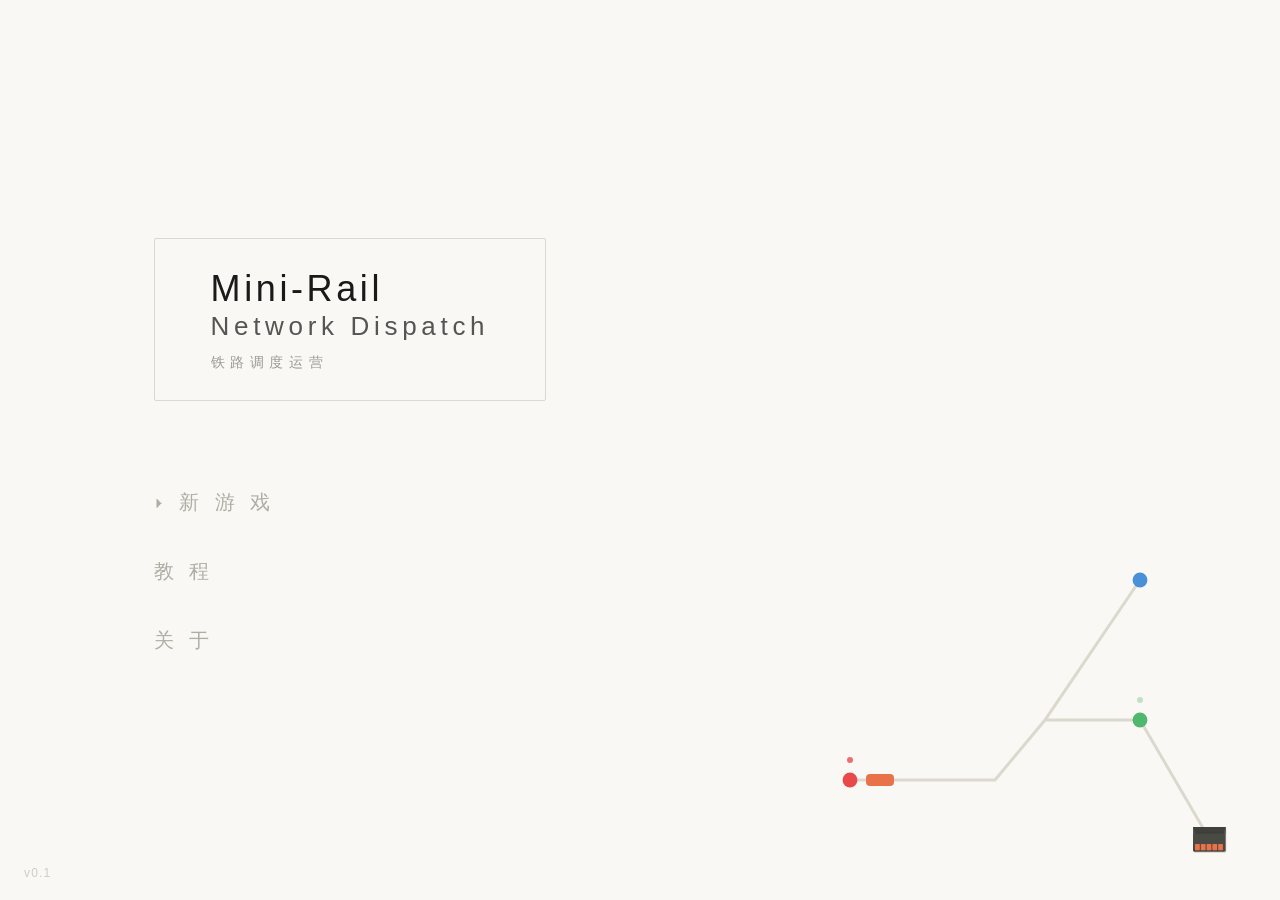
==== commit 7f0494c8: "feat: 程序化音频系统 — Mini Metro 式氛围BGM + 全套合成音效 - 新增 js/audio.js：Web Audio 纯代码合成引擎（零音频文件）   · 惰性 AudioCon" ====
--- a/index.html
+++ b/index.html
@@ -215,7 +215,33 @@
       <button id="btn-delete-save" class="settings-btn danger">删除存档</button>
       <button id="btn-reset-game" class="settings-btn danger">重置游戏</button>
     </div>
-    <div id="tab-game" class="settings-content hidden">暂未开放</div>
+    <div id="tab-game" class="settings-content hidden">
+      <div class="settings-section">
+        <label>🔊 音效</label>
+        <div class="settings-row">
+          <span>启用</span>
+          <input type="checkbox" id="aud-sfx-enabled">
+        </div>
+        <div class="settings-row">
+          <span>音量</span>
+          <input type="range" id="aud-sfx-vol" min="0" max="100" value="70">
+          <span id="aud-sfx-vol-val">70%</span>
+        </div>
+        <hr>
+        <label>🎵 音乐</label>
+        <div class="settings-row">
+          <span>启用</span>
+          <input type="checkbox" id="aud-music-enabled">
+        </div>
+        <div class="settings-row">
+          <span>音量</span>
+          <input type="range" id="aud-music-vol" min="0" max="100" value="20">
+          <span id="aud-music-vol-val">20%</span>
+        </div>
+        <hr>
+        <button id="aud-master-mute" class="settings-btn">🔇 总静音</button>
+      </div>
+    </div>
     <div id="tab-ui" class="settings-content hidden">暂未开放</div>
     <br>
     <button id="btn-settings-close" class="settings-btn">关闭</button>
@@ -223,6 +249,7 @@
 </div>
 
 <script src="js/gameState.js"></script>
+<script src="js/audio.js"></script>
 <script src="js/terrain.js"></script>
 <script src="js/menuDecor.js"></script>
 <script src="js/gridGraph.js"></script>
--- a/style.css
+++ b/style.css
@@ -219,17 +219,6 @@
 .panel strong { color: #333; }
 .panel hr { border: none; border-top: 1px solid #EEE; margin: 8px 0; }
 
-.depot-train-item {
-  display: flex;
-  align-items: center;
-  justify-content: space-between;
-  padding: 6px 0;
-  font-size: 13px;
-  border-bottom: 1px solid #EEE;
-  cursor: pointer;
-}
-.depot-train-item span { color: #555; }
-
 .back-btn {
   display: block;
   margin-top: 8px;
@@ -323,6 +312,28 @@
   border-top: 1px solid #E0D8C8;
   margin: 8px 0;
 }
+.rp-btn {
+  font-size: 11px;
+  padding: 2px 10px;
+  border: 1px solid #D8D0C0;
+  border-radius: 4px;
+  background: #F5F0E8;
+  color: #555;
+  cursor: pointer;
+  white-space: nowrap;
+}
+.rp-btn:hover { border-color: #999; background: #EDE8DE; }
+.rp-btn.primary { background: #E8734A; color: #FFF; border-color: #E8734A; }
+.rp-btn.primary:hover { background: #D06040; }
+.rp-btn.danger { color: #E84A4A; border-color: #E84A4A; }
+.rp-btn.danger:hover { background: #FFF0F0; }
+.rp-form-row {
+  display: flex;
+  align-items: center;
+  gap: 6px;
+  margin: 4px 0;
+}
+.rp-form-row span { min-width: 24px; text-align: center; font-size: 14px; color: #333; }
 #right-panel button {
   background: #F5F0E8;
   border: 1px solid #D8D0C0;
@@ -366,6 +377,37 @@
 .settings-tab:hover { color: #555; }
 
 .settings-content label { font-size: 12px; color: #888; display: block; margin-top: 8px; margin-bottom: 4px; }
+.settings-row {
+  display: flex;
+  align-items: center;
+  justify-content: space-between;
+  gap: 10px;
+  font-size: 13px;
+  color: #555;
+  padding: 6px 0;
+}
+.settings-row > span:first-child {
+  min-width: 40px;
+  flex-shrink: 0;
+}
+.settings-row input[type="range"] {
+  flex: 1;
+  accent-color: #E8734A;
+  cursor: pointer;
+}
+.settings-row input[type="checkbox"] {
+  width: 16px;
+  height: 16px;
+  accent-color: #E8734A;
+  cursor: pointer;
+}
+.settings-row span:last-child {
+  min-width: 42px;
+  text-align: right;
+  color: #888;
+  font-size: 12px;
+}
+.settings-section { margin-bottom: 6px; }
 .settings-ta {
   width: 100%; min-height: 60px;
   border: 1px solid #D8D0C0;
